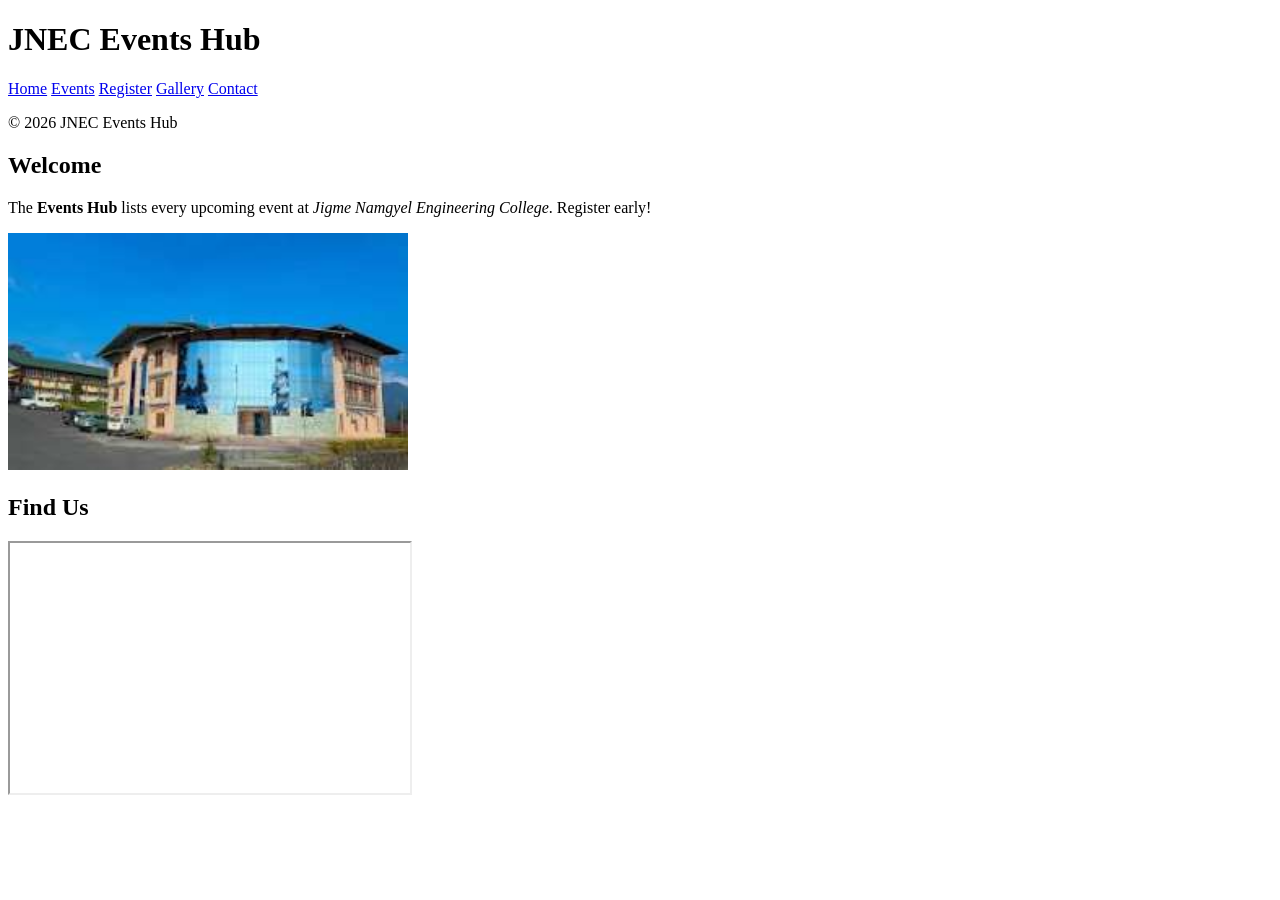
==== index.html @ 4e0fec11 "P2: gallery with video and audio" ====
<!DOCTYPE html> 
<html lang="en"> 
<head> 
  <meta charset="UTF-8"> 
  <meta name="viewport" content="width=device-width, initial-scale=1.0"> 
  <title>JNEC Events Hub — Home</title> 
</head> 
<body> 
  <header id="top"> 
    <h1>JNEC Events Hub</h1> 
    <nav> 
      <a href="index.html" title="Go to home page">Home</a> 
      <a href="events.html">Events</a> 
      <a href="register.html">Register</a> 
      <a href="gallery.html">Gallery</a> 
      <a href="contact.html">Contact</a> 
    </nav> 
  </header> 
  <main> 
    <!-- page content here --> 
  </main> 
  <footer> 
    <p>&copy; 2026 JNEC Events Hub</p> 
  </footer> 
</body> 
</html> 



<section id="welcome" class="intro"> 
  <h2>Welcome</h2> 
  <p>The <strong>Events Hub</strong> lists every upcoming event at 
     <em>Jigme Namgyel Engineering College</em>. 
     <span class="highlight" title="Registrations close 3 days before each event"> 
     Register early!</span></p> 
  <img src="media/DIT Block.jpg" alt="JNEC campus" width="400" 
       title="Our campus in Dewathang"> 
</section> 
 
<section id="location"> 
  <h2>Find Us</h2> 
  <iframe 
src="https://www.openstreetmap.org/export/embed.html?bbox=91.44,26.85,91.48,26.88" 
          width="400" height="250" title="Campus map"></iframe> 
</section>
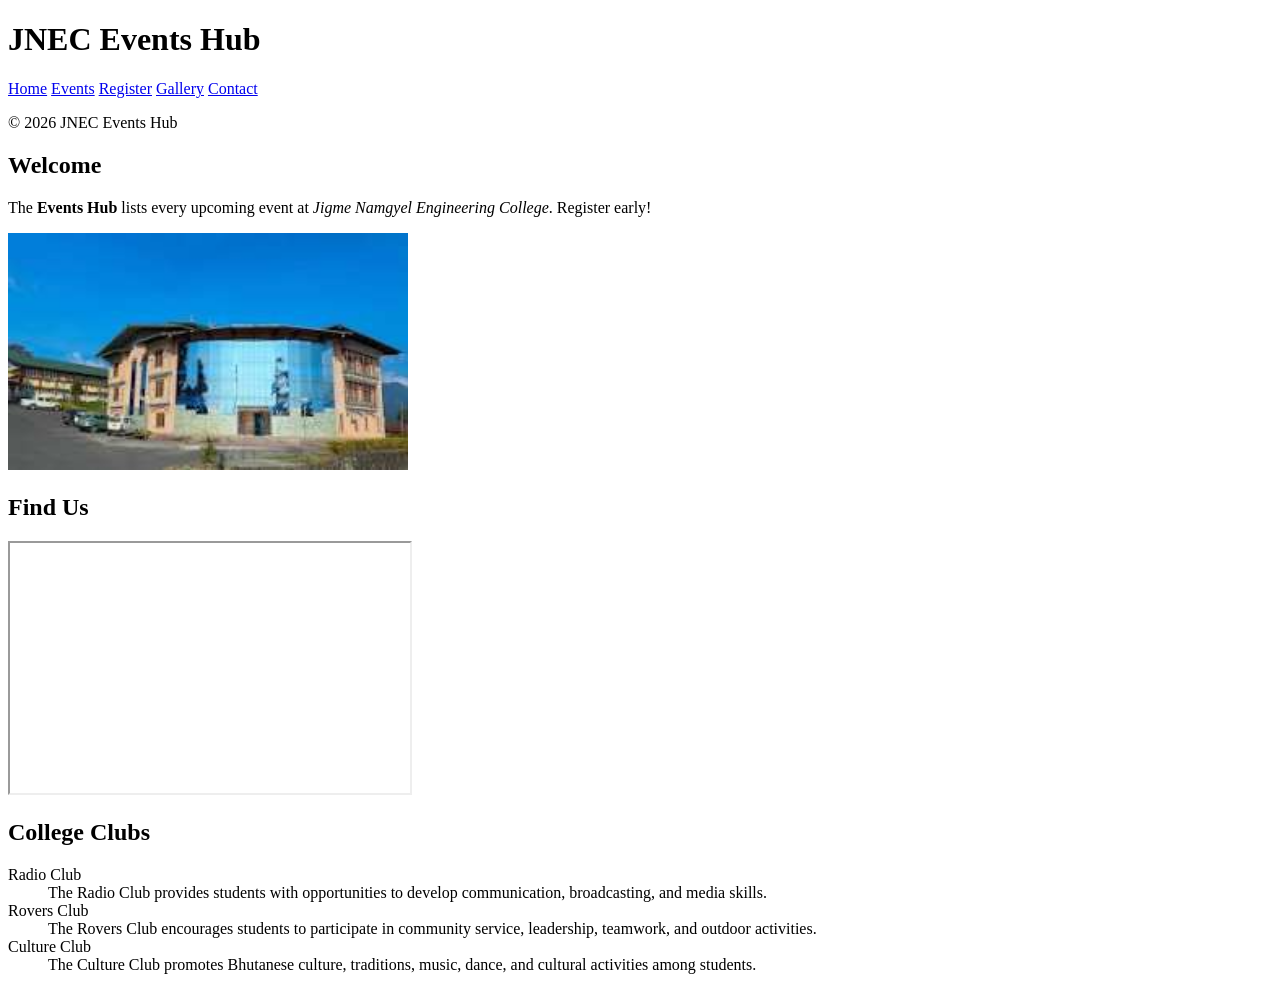
==== commit 02020ff4: "added a description list" ====
--- a/index.html
+++ b/index.html
@@ -43,3 +43,27 @@
 src="https://www.openstreetmap.org/export/embed.html?bbox=91.44,26.85,91.48,26.88" 
           width="400" height="250" title="Campus map"></iframe> 
 </section> 
+
+<section>
+    <h2>College Clubs</h2>
+
+    <dl>
+        <dt>Radio Club</dt>
+        <dd>
+            The Radio Club provides students with opportunities
+            to develop communication, broadcasting, and media skills.
+        </dd>
+
+        <dt>Rovers Club</dt>
+        <dd>
+            The Rovers Club encourages students to participate
+            in community service, leadership, teamwork, and outdoor activities.
+        </dd>
+
+        <dt>Culture Club</dt>
+        <dd>
+            The Culture Club promotes Bhutanese culture, traditions,
+            music, dance, and cultural activities among students.
+        </dd>
+    </dl>
+</section>
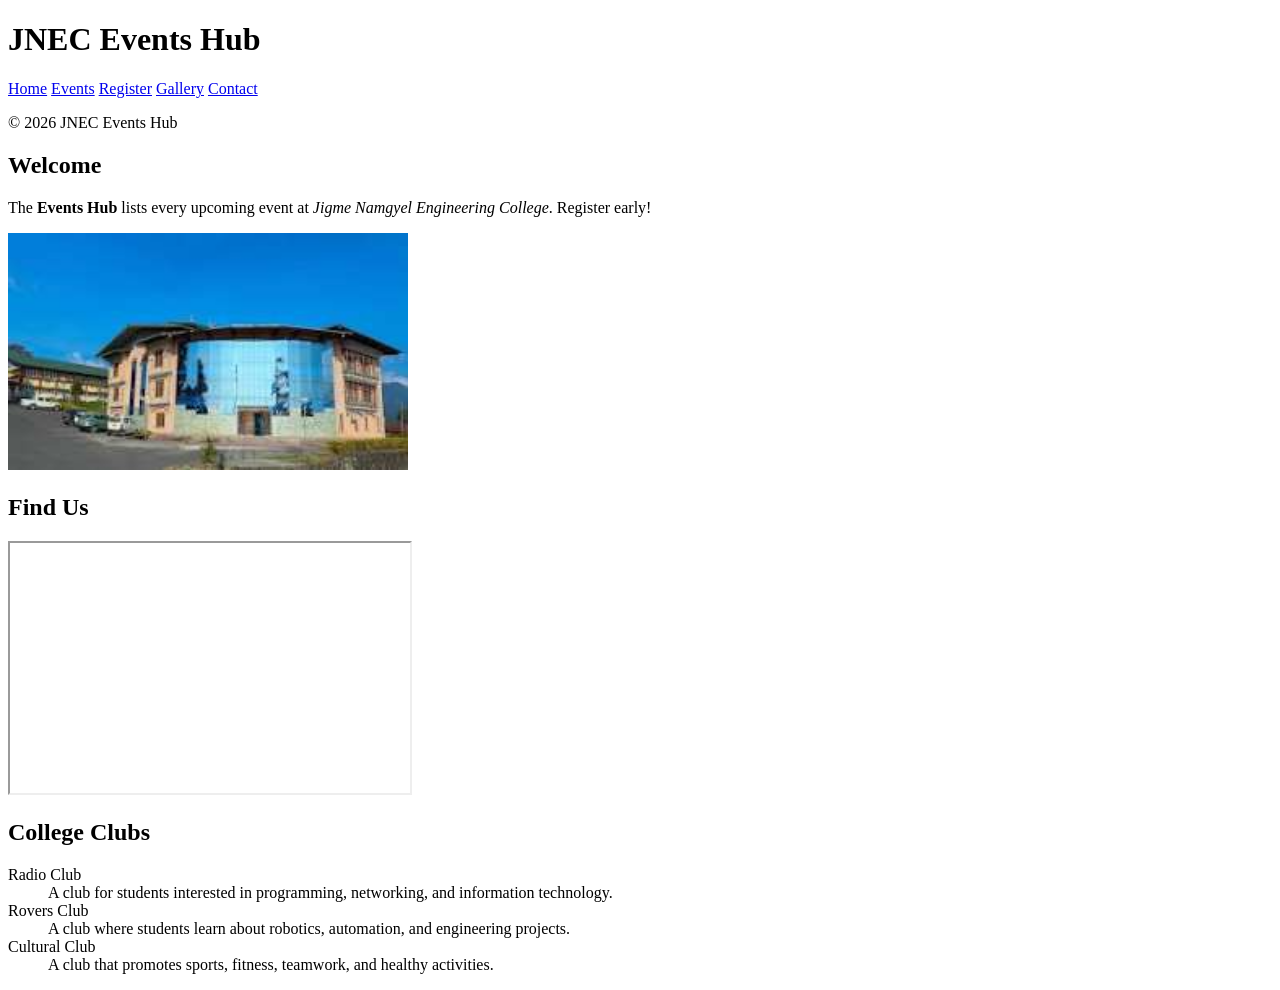
==== commit 3b52932c: "added a description list" ====
--- a/index.html
+++ b/index.html
@@ -50,20 +50,20 @@
     <dl>
         <dt>Radio Club</dt>
         <dd>
-            The Radio Club provides students with opportunities
-            to develop communication, broadcasting, and media skills.
+            A club for students interested in programming,
+            networking, and information technology.
         </dd>
 
         <dt>Rovers Club</dt>
         <dd>
-            The Rovers Club encourages students to participate
-            in community service, leadership, teamwork, and outdoor activities.
+            A club where students learn about robotics,
+            automation, and engineering projects.
         </dd>
 
-        <dt>Culture Club</dt>
+        <dt>Cultural Club</dt>
         <dd>
-            The Culture Club promotes Bhutanese culture, traditions,
-            music, dance, and cultural activities among students.
+            A club that promotes sports, fitness,
+            teamwork, and healthy activities.
         </dd>
     </dl>
 </section>
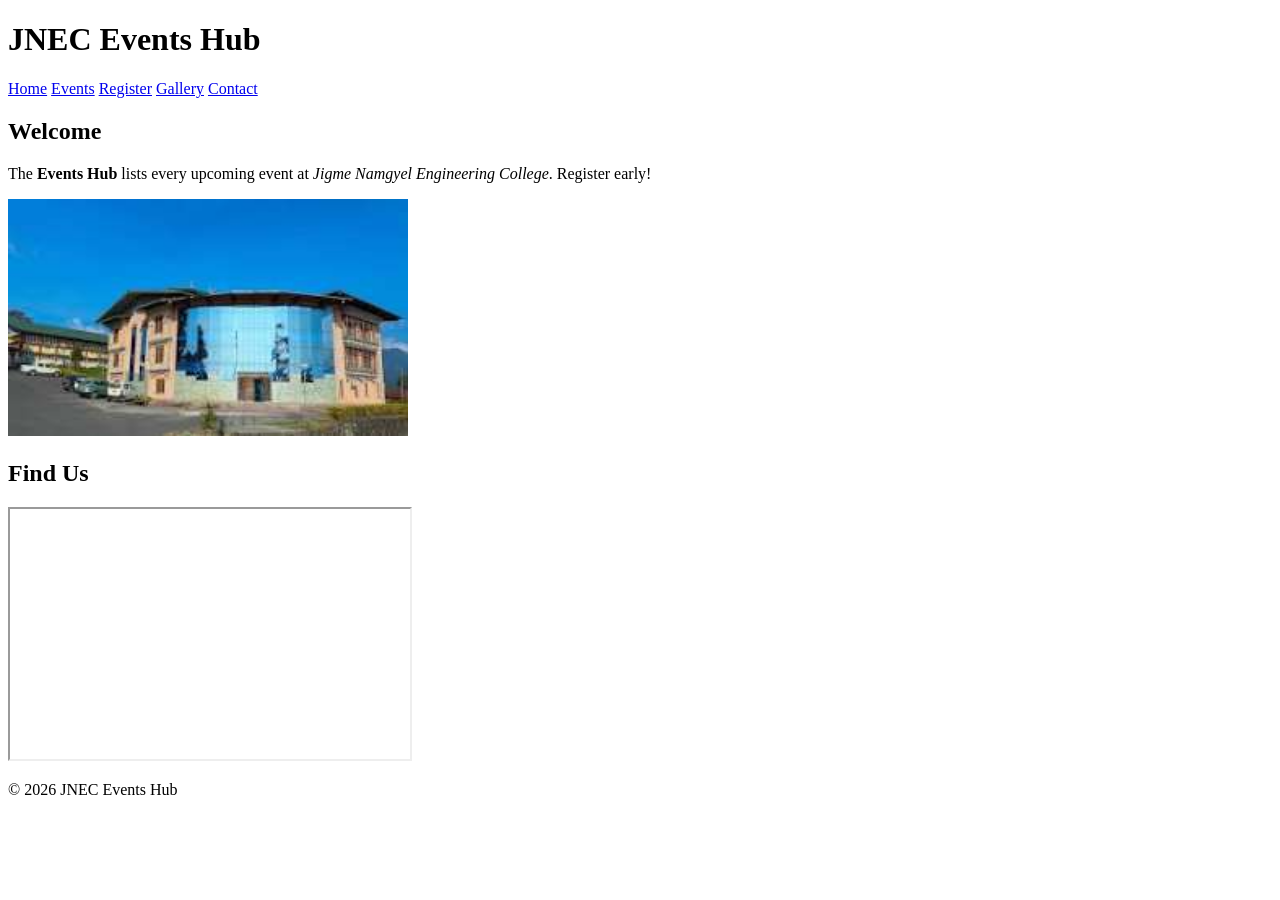
==== commit 954ab0f1: "P3: link external stylesheet" ====
--- a/index.html
+++ b/index.html
@@ -1,69 +1,42 @@
 <!DOCTYPE html> 
-<html lang="en"> 
-<head> 
-  <meta charset="UTF-8"> 
-  <meta name="viewport" content="width=device-width, initial-scale=1.0"> 
-  <title>JNEC Events Hub — Home</title> 
-</head> 
-<body> 
-  <header id="top"> 
-    <h1>JNEC Events Hub</h1> 
-    <nav> 
-      <a href="index.html" title="Go to home page">Home</a> 
-      <a href="events.html">Events</a> 
-      <a href="register.html">Register</a> 
-      <a href="gallery.html">Gallery</a> 
-      <a href="contact.html">Contact</a> 
-    </nav> 
-  </header> 
-  <main> 
-    <!-- page content here --> 
-  </main> 
-  <footer> 
-    <p>&copy; 2026 JNEC Events Hub</p> 
-  </footer> 
-</body> 
-</html> 
-
-
-
-<section id="welcome" class="intro"> 
-  <h2>Welcome</h2> 
-  <p>The <strong>Events Hub</strong> lists every upcoming event at 
-     <em>Jigme Namgyel Engineering College</em>. 
-     <span class="highlight" title="Registrations close 3 days before each event"> 
-     Register early!</span></p> 
-  <img src="media/DIT Block.jpg" alt="JNEC campus" width="400" 
-       title="Our campus in Dewathang"> 
-</section> 
- 
-<section id="location"> 
-  <h2>Find Us</h2> 
-  <iframe 
+ <html lang="en"> 
+ <head> 
+   <meta charset="UTF-8"> 
+   <meta name="viewport" content="width=device-width, initial-scale=1.0"> 
+   <title>JNEC Events Hub — Home</title> 
+   <link rel="stylesheet" href="css/styles.css"> 
+ </head> 
+ <body> 
+   <header id="top"> 
+  <h1>JNEC Events Hub</h1> 
+  <nav> 
+    <a href="index.html" title="Go to home page">Home</a> 
+    <a href="events.html">Events</a> 
+    <a href="register.html">Register</a> 
+    <a href="gallery.html">Gallery</a> 
+    <a href="contact.html">Contact</a> 
+  </nav> 
+   </header> 
+   <main> 
+  <section id="welcome" class="intro"> 
+    <h2>Welcome</h2> 
+    <p>The <strong>Events Hub</strong> lists every upcoming event at 
+       	<em>Jigme Namgyel Engineering College</em>. 
+       	<span class="highlight" title="Registrations close 3 days before each 
+event"> 
+       	Register early!</span></p> 
+    <img src="media/DIT Block.jpg" alt="JNEC campus" width="400" 
+         title="Our campus in Dewathang"> 
+  </section> 
+  <section id="location"> 
+    <h2>Find Us</h2> 
+    <iframe 
 src="https://www.openstreetmap.org/export/embed.html?bbox=91.44,26.85,91.48,26.88" 
-          width="400" height="250" title="Campus map"></iframe> 
-</section> 
-
-<section>
-    <h2>College Clubs</h2>
-
-    <dl>
-        <dt>Radio Club</dt>
-        <dd>
-            A club for students interested in programming,
-            networking, and information technology.
-        </dd>
-
-        <dt>Rovers Club</dt>
-        <dd>
-            A club where students learn about robotics,
-            automation, and engineering projects.
-        </dd>
-
-        <dt>Cultural Club</dt>
-        <dd>
-            A club that promotes sports, fitness,
-            teamwork, and healthy activities.
-        </dd>
-    </dl>
-</section>+            	width="400" height="250" title="Campus map"></iframe> 
+  </section> 
+   </main> 
+   <footer> 
+  <p>&copy; 2026 JNEC Events Hub</p> 
+   </footer> 
+ </body> 
+ </html> 
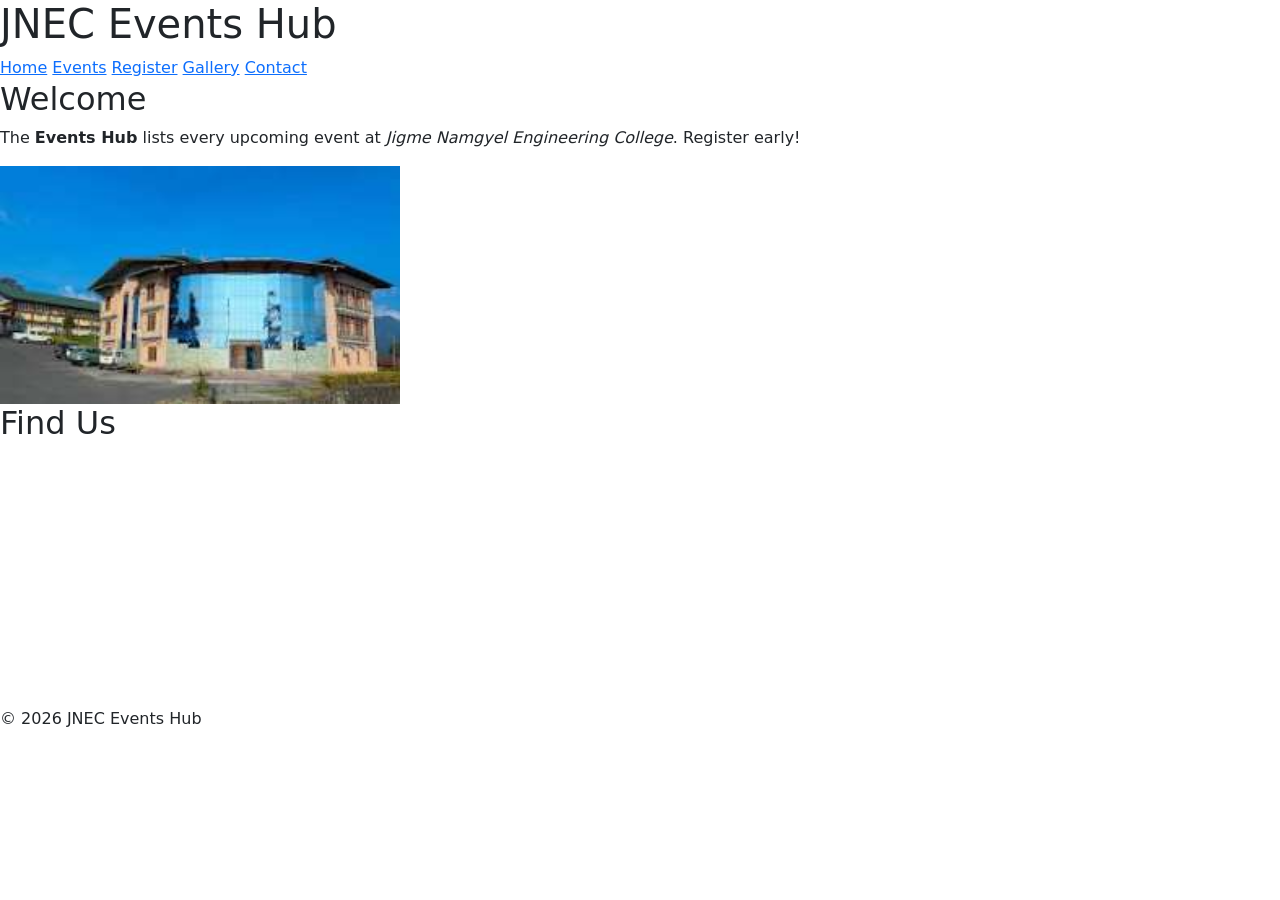
==== commit ff326160: "Add remaining html pages, css styles, and wireframes" ====
--- a/index.html
+++ b/index.html
@@ -40,3 +40,30 @@
    </footer> 
  </body> 
  </html> 
+
+
+
+ <!DOCTYPE html> 
+ <html lang="en"> 
+ <head> 
+   <meta charset="UTF-8"> 
+   <meta name="viewport" content="width=device-width, initial-scale=1.0"> 
+   <title>JNEC Events Hub — Home</title> 
+   <!-- 1. Bootstrap CSS (framework) --> 
+   <link 
+href="https://cdn.jsdelivr.net/npm/bootstrap@5.3.3/dist/css/bootstrap.min.css" 
+      	rel="stylesheet"> 
+   <!-- 2. Font Awesome (icons) --> 
+   <link rel="stylesheet" 
+         
+href="https://cdnjs.cloudflare.com/ajax/libs/font-awesome/6.5.2/css/all.min.css"> 
+   <!-- 3. YOUR CSS last so you can override Bootstrap --> 
+   <link rel="stylesheet" href="css/styles.css"> 
+ </head> 
+ <body> 
+   <!-- existing header / main / footer stay here --> 
+ 
+   <!-- Bootstrap JS — MUST be last, just before </body> (carousel needs this) --> 
+   <script src="https://cdn.jsdelivr.net/npm/bootstrap@5.3.3/dist/js/bootstrap.bundle.min.js"></script> 
+</body> 
+</html> 
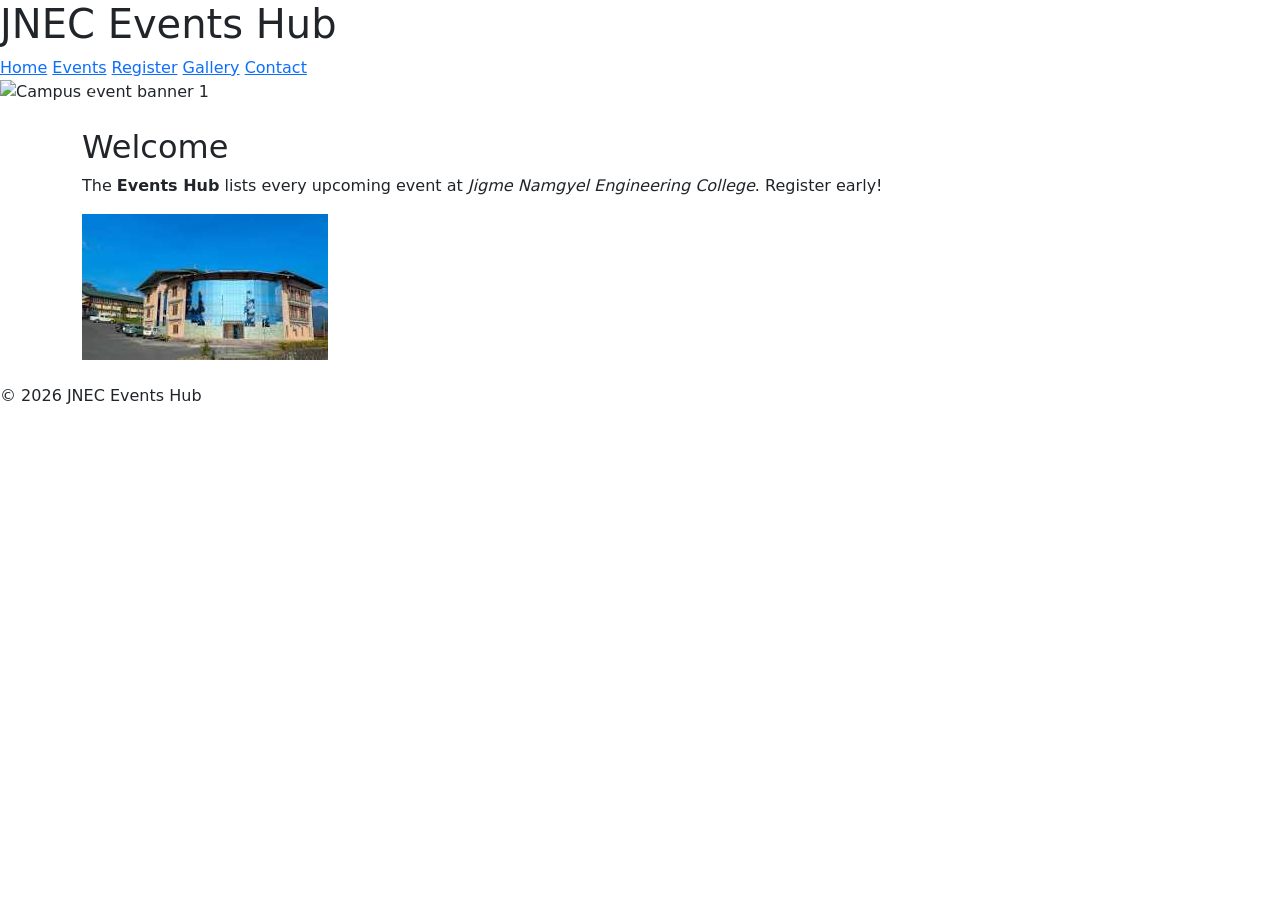
==== commit 701b0810: "P3: Bootstrap grid, cards, carousel, form" ====
--- a/index.html
+++ b/index.html
@@ -4,66 +4,63 @@
    <meta charset="UTF-8"> 
    <meta name="viewport" content="width=device-width, initial-scale=1.0"> 
    <title>JNEC Events Hub — Home</title> 
+   <link 
+href="https://cdn.jsdelivr.net/npm/bootstrap@5.3.3/dist/css/bootstrap.min.css" 
+rel="stylesheet"> 
+   <link rel="stylesheet" 
+href="https://cdnjs.cloudflare.com/ajax/libs/font-awesome/6.5.2/css/all.min.css"> 
    <link rel="stylesheet" href="css/styles.css"> 
  </head> 
  <body> 
    <header id="top"> 
   <h1>JNEC Events Hub</h1> 
   <nav> 
-    <a href="index.html" title="Go to home page">Home</a> 
+    <a href="index.html">Home</a> 
     <a href="events.html">Events</a> 
     <a href="register.html">Register</a> 
     <a href="gallery.html">Gallery</a> 
     <a href="contact.html">Contact</a> 
   </nav> 
    </header> 
+ 
    <main> 
-  <section id="welcome" class="intro"> 
-    <h2>Welcome</h2> 
-    <p>The <strong>Events Hub</strong> lists every upcoming event at 
-       	<em>Jigme Namgyel Engineering College</em>. 
-       	<span class="highlight" title="Registrations close 3 days before each 
-event"> 
-       	Register early!</span></p> 
-    <img src="media/DIT Block.jpg" alt="JNEC campus" width="400" 
-         title="Our campus in Dewathang"> 
-  </section> 
-  <section id="location"> 
-    <h2>Find Us</h2> 
-    <iframe 
-src="https://www.openstreetmap.org/export/embed.html?bbox=91.44,26.85,91.48,26.88" 
-            	width="400" height="250" title="Campus map"></iframe> 
-  </section> 
+  <div id="eventCarousel" class="carousel slide" data-bs-ride="carousel"> 
+    <div class="carousel-inner"> 
+      	<div class="carousel-item active"> 
+        <img src="media/banner1.jpg" class="d-block w-100" alt="Campus event banner
+1"> 
+      	</div> 
+      	<div class="carousel-item"> 
+        <img src="media/banner2.jpg" class="d-block w-100" alt="Campus event banner
+2"> 
+      	</div> 
+    </div> 
+    <button class="carousel-control-prev" type="button" 
+               data-bs-target="#eventCarousel" data-bs-slide="prev"> 
+      	<span class="carousel-control-prev-icon" aria-hidden="true"></span> 
+      	<span class="visually-hidden">Previous</span> 
+    </button> 
+    <button class="carousel-control-next" type="button" 
+               data-bs-target="#eventCarousel" data-bs-slide="next"> 
+      	<span class="carousel-control-next-icon" aria-hidden="true"></span> 
+      	<span class="visually-hidden">Next</span> 
+    </button> 
+  </div> 
+ 
+  <div class="container py-4"> 
+    <section id="welcome" class="intro"> 
+      	<h2>Welcome</h2> 
+      	<p>The <strong>Events Hub</strong> lists every upcoming event at 
+         <em>Jigme Namgyel Engineering College</em>. 
+         <span class="highlight">Register early!</span></p> 
+      	<img src="media/DIT Block.jpg" alt="JNEC campus" class="img-fluid"> 
+    </section> 
+  </div> 
    </main> 
+ 
    <footer> 
   <p>&copy; 2026 JNEC Events Hub</p> 
    </footer> 
+   <script src="https://cdn.jsdelivr.net/npm/bootstrap@5.3.3/dist/js/bootstrap.bundle.min.js"></script> 
  </body> 
  </html> 
-
-
-
- <!DOCTYPE html> 
- <html lang="en"> 
- <head> 
-   <meta charset="UTF-8"> 
-   <meta name="viewport" content="width=device-width, initial-scale=1.0"> 
-   <title>JNEC Events Hub — Home</title> 
-   <!-- 1. Bootstrap CSS (framework) --> 
-   <link 
-href="https://cdn.jsdelivr.net/npm/bootstrap@5.3.3/dist/css/bootstrap.min.css" 
-      	rel="stylesheet"> 
-   <!-- 2. Font Awesome (icons) --> 
-   <link rel="stylesheet" 
-         
-href="https://cdnjs.cloudflare.com/ajax/libs/font-awesome/6.5.2/css/all.min.css"> 
-   <!-- 3. YOUR CSS last so you can override Bootstrap --> 
-   <link rel="stylesheet" href="css/styles.css"> 
- </head> 
- <body> 
-   <!-- existing header / main / footer stay here --> 
- 
-   <!-- Bootstrap JS — MUST be last, just before </body> (carousel needs this) --> 
-   <script src="https://cdn.jsdelivr.net/npm/bootstrap@5.3.3/dist/js/bootstrap.bundle.min.js"></script> 
-</body> 
-</html> 
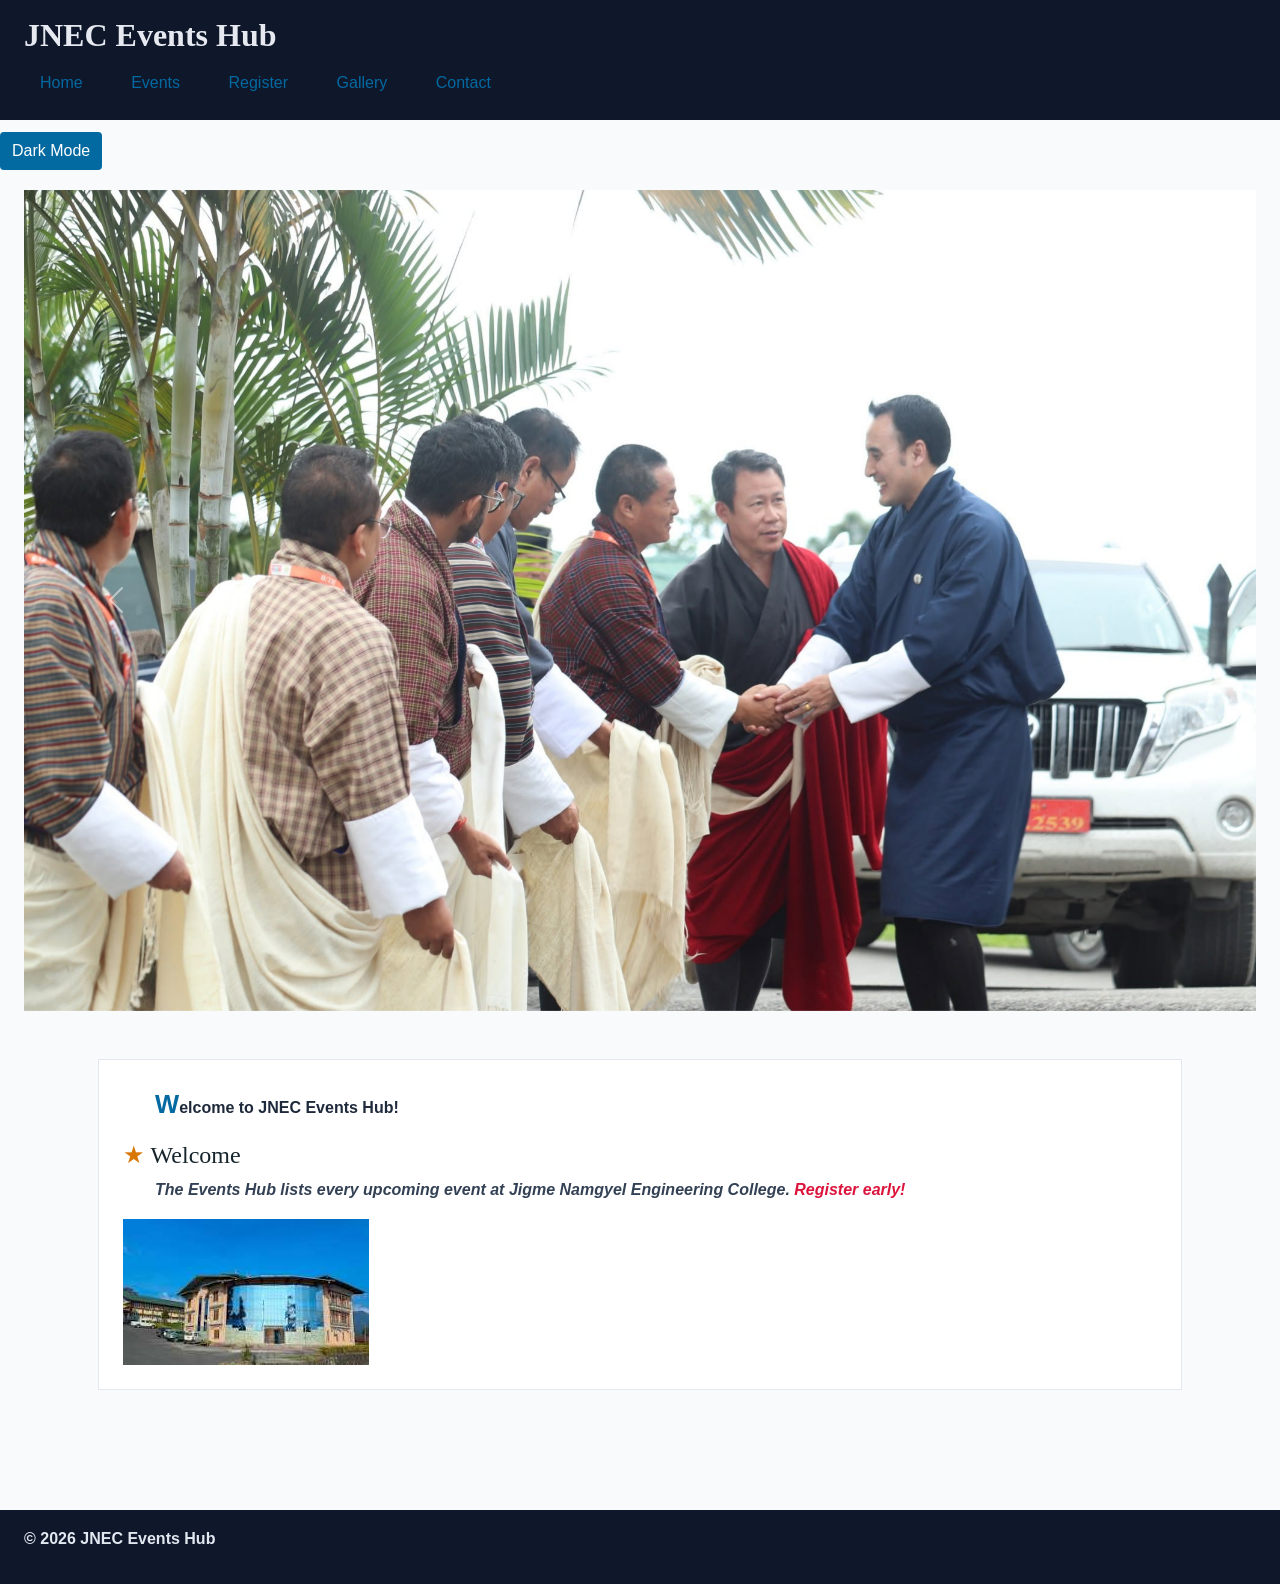
==== commit 5ab83845: "Parts A-C: link scripts, display methods, popup boxes, answers Q1-Q3" ====
--- a/index.html
+++ b/index.html
@@ -11,6 +11,7 @@
 href="https://cdnjs.cloudflare.com/ajax/libs/font-awesome/6.5.2/css/all.min.css"> 
    <link rel="stylesheet" href="css/styles.css"> 
  </head> 
+
  <body> 
    <header id="top"> 
   <h1>JNEC Events Hub</h1> 
@@ -22,6 +23,11 @@
     <a href="contact.html">Contact</a> 
   </nav> 
    </header> 
+
+  
+
+   <button id="darkToggle">Dark Mode</button>
+   <div class="row g-3" id="home-events"></div>
  
    <main> 
   <div id="eventCarousel" class="carousel slide" data-bs-ride="carousel"> 
@@ -49,6 +55,8 @@
  
   <div class="container py-4"> 
     <section id="welcome" class="intro"> 
+       <p id="welcomeMsg">Welcome.</p>
+
       	<h2>Welcome</h2> 
       	<p>The <strong>Events Hub</strong> lists every upcoming event at 
          <em>Jigme Namgyel Engineering College</em>. 
@@ -61,6 +69,12 @@
    <footer> 
   <p>&copy; 2026 JNEC Events Hub</p> 
    </footer> 
-   <script src="https://cdn.jsdelivr.net/npm/bootstrap@5.3.3/dist/js/bootstrap.bundle.min.js"></script> 
+   <script src="https://cdn.jsdelivr.net/npm/bootstrap@5.3.3/dist/js/bootstrap.bundle.min.js"></script>
+
+   <script src="js/main.js"></script> 
  </body> 
  </html> 
+ 
+
+ </body> 
+ </html> 
--- a/css/styles.css
+++ b/css/styles.css
@@ -0,0 +1,147 @@
+/* FILE: css/styles.css — shared by all Events Hub pages */ body {
+font-family: "Segoe UI", Arial, sans-serif; margin: 0;
+color: #1e293b; background: #f8fafc;
+}
+header {
+background: #3f5c9e; color: white; padding: 16px 24px;
+}
+nav a {
+color: #7dd3fc; margin-right: 12px; text-decoration: none;
+}
+footer {
+background: #0f172a; color: #e2e8f0; padding: 16px 24px; margin-top: 40px;
+}
+main {
+padding: 24px;
+}
+
+/* simple selectors */
+h1 { color: #e6e9f0; }
+.intro { background: #f8fafc; } #welcome { padding: 24px; } p.intro { font-size: 1.05rem; }
+h1, h2, h3 { font-family: Georgia, serif; } /* grouping */
+
+/* combinators */
+nav a { text-decoration: none; }
+main > section { margin-bottom: 24px; } h2 + p { font-style: italic; }
+h2 ~ p { color: #334155; }
+
+
+/* pseudo-classes */
+nav a:hover { color: #38bdf8; } input:focus { outline: 2px solid #0369a1; } input:checked + label { font-weight: 700; } tr:nth-child(even) { background: #f1f5f9; }
+
+/* anchor LVHA order */ a:link { color: #0369a1; } a:visited { color: #7c3aed; } a:hover { color: #0ea5e9; } a:active { color: #b91c1c; }
+
+/* pseudo-elements */
+p::first-line { font-weight: bold; }
+.intro::first-letter { font-size: 1.6em; color: #0369a1;
+}
+h2::before { content: "★ "; color: #d97706; } li::marker { color: #059669; }
+::selection { color: #7f1d1d; background: #fde68a; }
+
+
+/* attribute selectors */ a[target="_blank"] { color: #d97706; }
+input[type="file"] { border: 1px dashed #94a3b8; padding: 8px; } input[type="text"] { border: 1px solid #cbd5e1; padding: 8px; }
+
+
+body {
+font-family: "Segoe UI", Arial, sans-serif; font-size: 16px;	/* base size */
+}
+h1 { font-size: 2rem; } h2 { font-size: 1.5rem; }
+
+
+h1 { font-weight: 700; } body { line-height: 1.6; }
+.hero-title {
+letter-spacing: 0.04em; word-spacing: 0.1em;
+}
+em { font-style: italic; }
+
+.intro p {
+text-indent: 2em; text-align: justify;
+}
+nav a { text-decoration: none; }
+.sold-out {
+text-decoration: line-through; text-decoration-color: #ef4444; text-decoration-style: solid;
+}
+h2 { text-align: left; }
+
+body { color: rgb(30, 41, 59); }
+h2 { color: #16242c; }
+.highlight { color: crimson; }
+header { background-color: #0f172a; }
+
+
+.intro {
+margin: 24px 16px 32px 16px;	/* top right bottom left / padding: 20px;	/ all four sides */
+border: 1px solid #e2e8f0; background: white;
+}
+section {
+margin-bottom: 28px; padding-left: 8px;
+}
+
+nav a {
+display: inline-block; padding: 8px 16px;
+}
+.admin-only { display: none; }
+.badge { display: inline; }
+.event-card { display: block; }
+
+
+
+img { max-width: 100%; height: auto; }
+@media (max-width: 600px) { nav a {
+display: block; margin: 4px 0;
+}
+body { font-size: 15px; }
+}
+
+/* Pseudo-class rule: highlights table rows when hovered to improve readability */
+table tbody tr:hover {
+  background-color: #f1f5f9;
+  transition: background-color 0.2s ease-in-out;
+}
+
+/* Attribute selector rule: adds a distinct border to input elements with type="text" */
+input[type="text"] {
+  border: 2px solid #0d6efd;
+  border-radius: 4px;
+}
+
+
+/* Practical-4 */
+
+/* ==============================
+   Dark mode toggle
+   ============================== */
+
+#darkToggle {
+    margin: 12px 0;
+    padding: 6px 12px;
+    background-color: #0369a1;
+    color: white;
+    border: none;
+    border-radius: 4px;
+    cursor: pointer;
+}
+
+header #darkToggle {
+    float: right;
+    margin-top: -32px;
+}
+
+/* ==============================
+   Error message styles
+   ============================== */
+
+.error {
+    color: #dc2626;
+    font-size: 0.9rem;
+    display: block;
+    margin-top: 4px;
+}
+
+input:invalid,
+select:invalid,
+textarea:invalid {
+    border-color: #dc2626;
+    outline: none;
+}
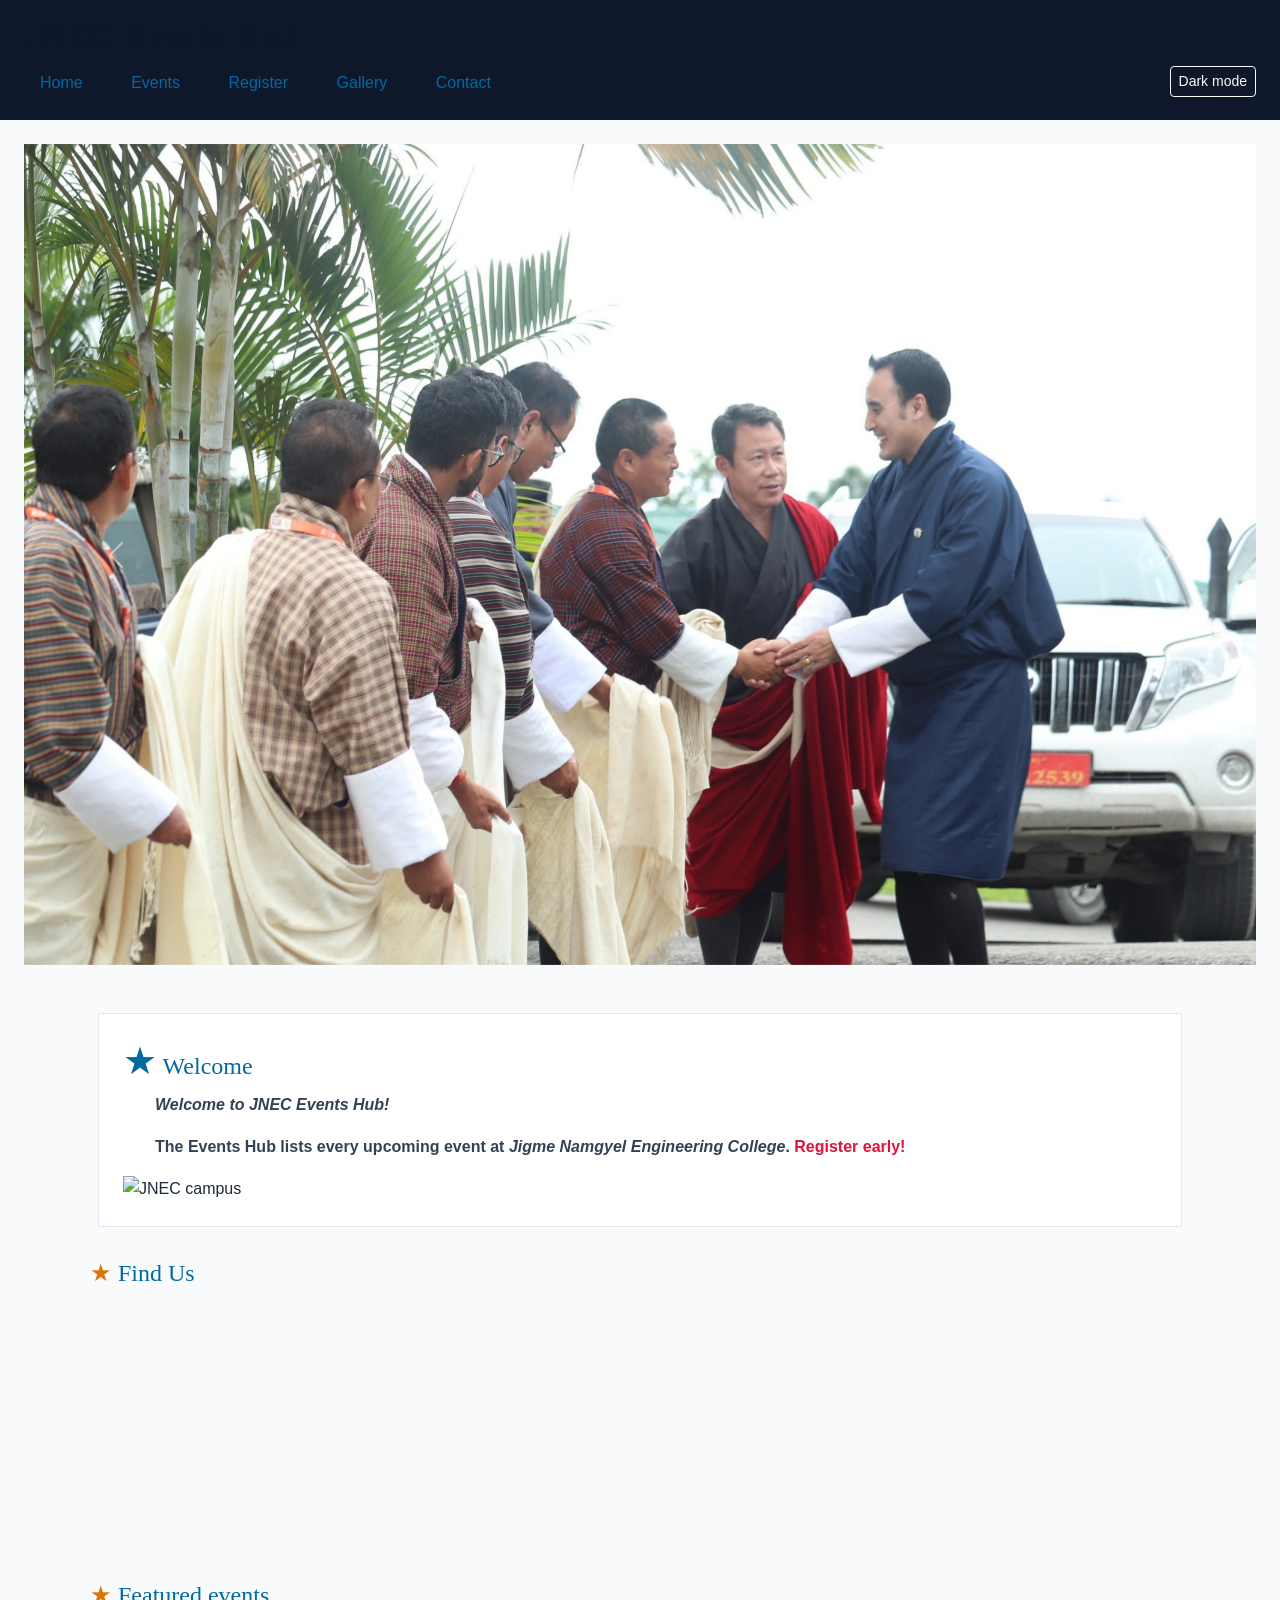
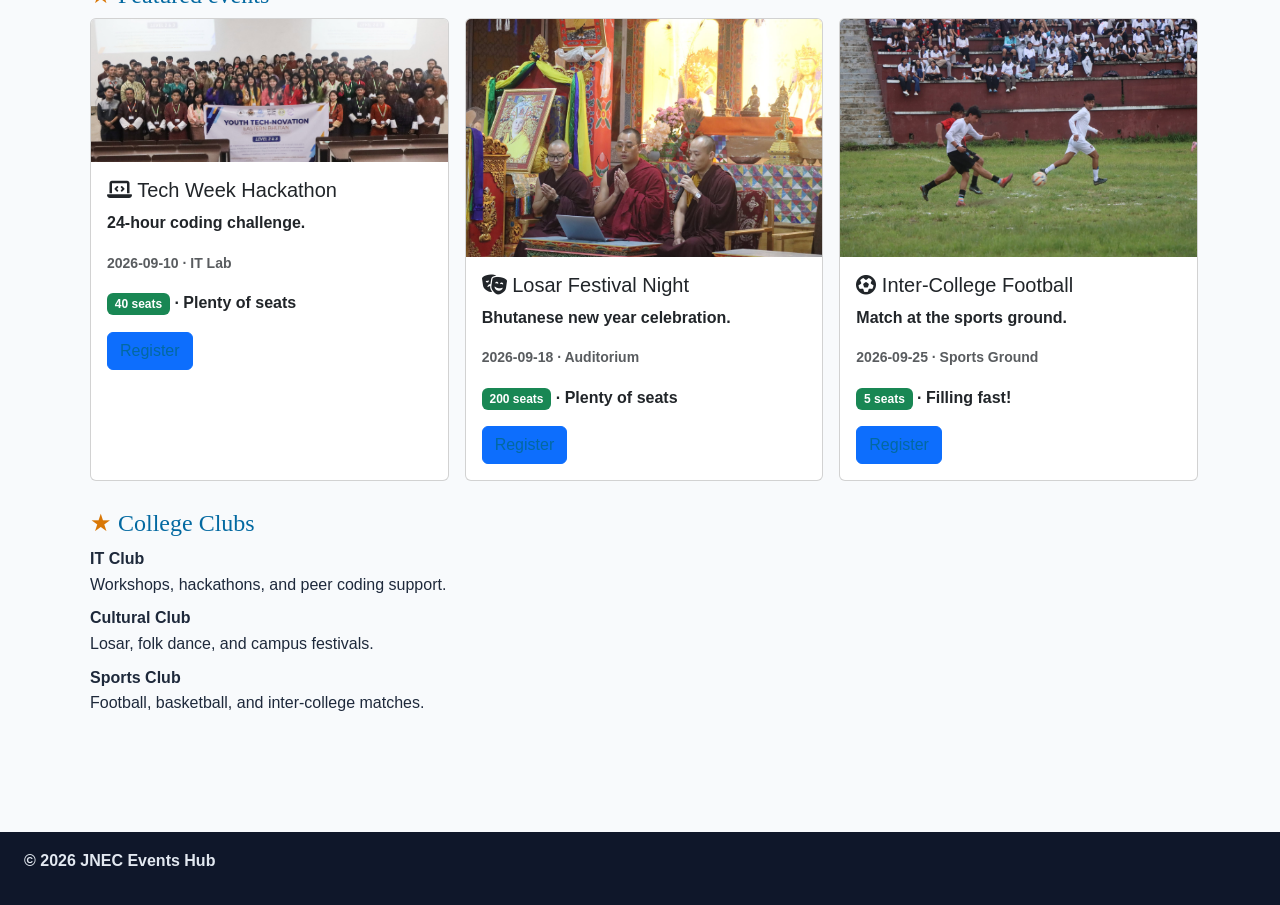
==== commit 8bccffdb: "Parts A-C: link scripts, display methods, popup boxes, answers Q1-Q3" ====
--- a/index.html
+++ b/index.html
@@ -11,23 +11,19 @@
 href="https://cdnjs.cloudflare.com/ajax/libs/font-awesome/6.5.2/css/all.min.css"> 
    <link rel="stylesheet" href="css/styles.css"> 
  </head> 
-
  <body> 
    <header id="top"> 
-  <h1>JNEC Events Hub</h1> 
+  <h1 class="hero-title">JNEC Events Hub</h1> 
+  <button type="button" id="darkToggle" class="btn btn-sm btn-outline-light">Dark 
+mode</button> 
   <nav> 
-    <a href="index.html">Home</a> 
+    <a href="index.html" title="Go to home page">Home</a> 
     <a href="events.html">Events</a> 
     <a href="register.html">Register</a> 
     <a href="gallery.html">Gallery</a> 
     <a href="contact.html">Contact</a> 
   </nav> 
    </header> 
-
-  
-
-   <button id="darkToggle">Dark Mode</button>
-   <div class="row g-3" id="home-events"></div>
  
    <main> 
   <div id="eventCarousel" class="carousel slide" data-bs-ride="carousel"> 
@@ -41,40 +37,64 @@
 2"> 
       	</div> 
     </div> 
+
     <button class="carousel-control-prev" type="button" 
                data-bs-target="#eventCarousel" data-bs-slide="prev"> 
-      	<span class="carousel-control-prev-icon" aria-hidden="true"></span> 
-      	<span class="visually-hidden">Previous</span> 
+	      	<span class="carousel-control-prev-icon" aria-hidden="true"></span> 
+	      	<span class="visually-hidden">Previous</span> 
     </button> 
     <button class="carousel-control-next" type="button" 
                data-bs-target="#eventCarousel" data-bs-slide="next"> 
-      	<span class="carousel-control-next-icon" aria-hidden="true"></span> 
-      	<span class="visually-hidden">Next</span> 
+	      	<span class="carousel-control-next-icon" aria-hidden="true"></span> 
+	      	<span class="visually-hidden">Next</span> 
     </button> 
   </div> 
  
   <div class="container py-4"> 
     <section id="welcome" class="intro"> 
-       <p id="welcomeMsg">Welcome.</p>
-
-      	<h2>Welcome</h2> 
-      	<p>The <strong>Events Hub</strong> lists every upcoming event at 
+	      	<h2>Welcome</h2> 
+	      	<p id="welcomeMsg">Welcome.</p> 
+	      	<p>The <strong>Events Hub</strong> lists every upcoming event at 
          <em>Jigme Namgyel Engineering College</em>. 
-         <span class="highlight">Register early!</span></p> 
-      	<img src="media/DIT Block.jpg" alt="JNEC campus" class="img-fluid"> 
+         <span class="highlight" title="Registrations close 3 days before each 
+event">Register early!</span></p> 
+	      	<img src="media/campus.jpg" alt="JNEC campus" class="img-fluid" title="Our 
+campus in Dewathang"> 
+    </section> 
+ 
+    <section id="location"> 
+	      	<h2>Find Us</h2> 
+	      	<iframe 
+src="https://www.openstreetmap.org/export/embed.html?bbox=91.44,26.85,91.48,26.88" 
+              width="400" height="250" title="Campus map"></iframe> 
+    </section> 
+ 
+    <section id="featured"> 
+	      	<h2>Featured events</h2> 
+	      	<div class="row g-3" id="home-events"></div> 
+    </section> 
+ 
+    <section id="clubs"> 
+	      	<h2>College Clubs</h2> 
+	      	<dl> 
+        <dt>IT Club</dt> 
+        <dd>Workshops, hackathons, and peer coding support.</dd> 
+        <dt>Cultural Club</dt> 
+        <dd>Losar, folk dance, and campus festivals.</dd> 
+        <dt>Sports Club</dt> 
+        <dd>Football, basketball, and inter-college matches.</dd> 
+	      	</dl> 
     </section> 
   </div> 
    </main> 
  
    <footer> 
-  <p>&copy; 2026 JNEC Events Hub</p> 
+  <p>&copy; <span id="year"></span> JNEC Events Hub</p> 
    </footer> 
-   <script src="https://cdn.jsdelivr.net/npm/bootstrap@5.3.3/dist/js/bootstrap.bundle.min.js"></script>
-
+   <script 
+src="https://cdn.jsdelivr.net/npm/bootstrap@5.3.3/dist/js/bootstrap.bundle.min.js"></script> 
    <script src="js/main.js"></script> 
  </body> 
  </html> 
  
-
- </body> 
- </html> 
+ 
